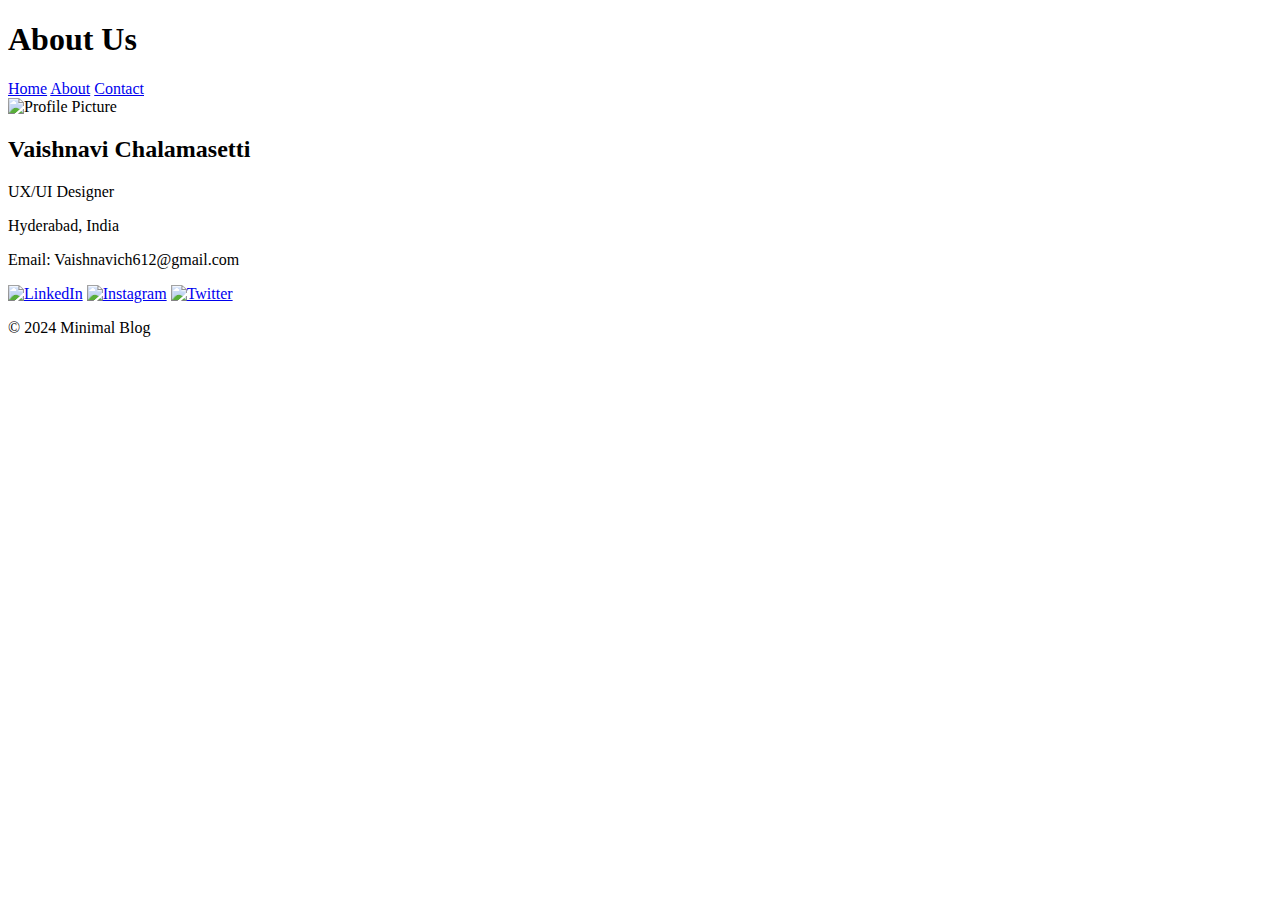
==== about.html @ c7c8a8a0 "about html added" ====
<!DOCTYPE html>
<html lang="en">
<head>
    <meta charset="UTF-8">
    <meta name="viewport" content="width=device-width, initial-scale=1.0">
    <title>About - Minimal Blog</title>
    <link rel="stylesheet" href="styles.css">
</head>
<body>
    <header>
        <div class="container header-container">
            <h1 class="logo">About Us</h1>
            <nav>
                <a href="index.html">Home</a>
                <a href="about.html">About</a>
                <a href="contact.html">Contact</a>
            </nav>
        </div>
    </header>
    <main>
        <div class="container">
            <section class="about-card">
                <img src="profile-picture.jpg" alt="Profile Picture" class="profile-picture">
                <div class="about-content">
                    <h2>Vaishnavi Chalamasetti</h2>
                    <p>UX/UI Designer</p>
                    <p>Hyderabad, India</p>
                    <p>Email: Vaishnavich612@gmail.com</p>
                    <div class="social-links">
                        <a href="#"><img src="linkedin-icon.png" alt="LinkedIn"></a>
                        <a href="#"><img src="instagram-icon.png" alt="Instagram"></a>
                        <a href="#"><img src="twitter-icon.png" alt="Twitter"></a>
                    </div>
                </div>
            </section>
        </div>
    </main>
    <footer>
        <div class="container">
            <p>&copy; 2024 Minimal Blog</p>
        </div>
    </footer>
</body>
</html>
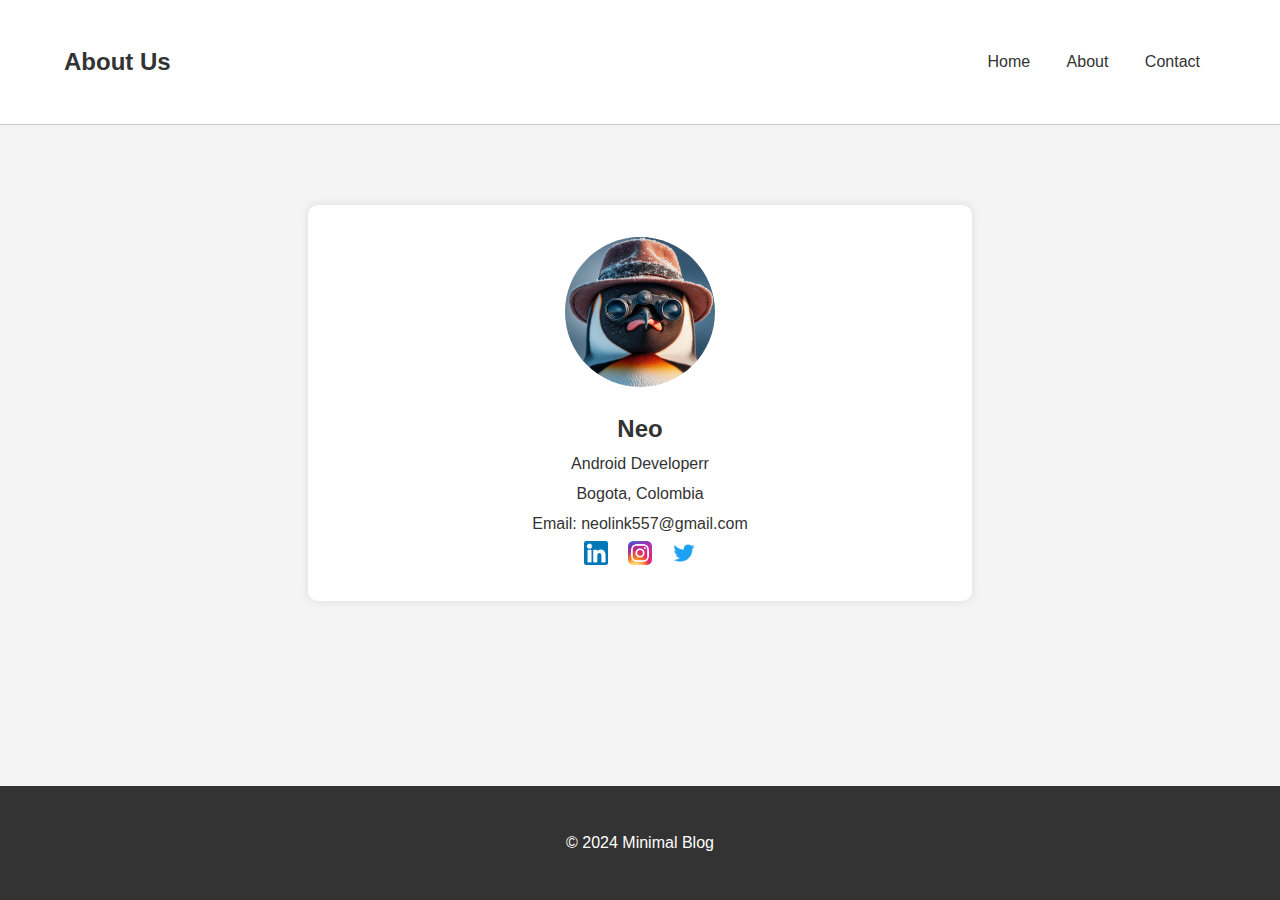
==== commit 0269691f: "images implemented" ====
--- a/about.html
+++ b/about.html
@@ -20,12 +20,12 @@
     <main>
         <div class="container">
             <section class="about-card">
-                <img src="profile-picture.jpg" alt="Profile Picture" class="profile-picture">
+                <img src="profile-picture.jpeg" alt="Profile Picture" class="profile-picture">
                 <div class="about-content">
-                    <h2>Vaishnavi Chalamasetti</h2>
-                    <p>UX/UI Designer</p>
-                    <p>Hyderabad, India</p>
-                    <p>Email: Vaishnavich612@gmail.com</p>
+                    <h2>Neo</h2>
+                    <p>Android Developerr</p>
+                    <p>Bogota, Colombia</p>
+                    <p>Email: neolink557@gmail.com</p>
                     <div class="social-links">
                         <a href="#"><img src="linkedin-icon.png" alt="LinkedIn"></a>
                         <a href="#"><img src="instagram-icon.png" alt="Instagram"></a>
--- a/styles.css
+++ b/styles.css
@@ -0,0 +1,324 @@
+body {
+    font-family: Arial, sans-serif;
+    margin: 0;
+    padding: 0;
+    background-color: #f4f4f4;
+    color: #333;
+    display: flex;
+    flex-direction: column;
+    min-height: 100vh;
+}
+
+.container {
+    width: 90%;
+    max-width: 1200px;
+    margin: 0 auto;
+    padding: 1rem;
+}
+
+.header-container {
+    display: flex;
+    justify-content: space-between;
+    align-items: center;
+}
+
+header {
+    background-color: #fff;
+    border-bottom: 1px solid #ccc;
+    padding: 1rem 0;
+}
+
+header .logo {
+    font-size: 1.5rem;
+    font-weight: bold;
+}
+
+nav a {
+    color: #333;
+    margin: 0 1rem;
+    text-decoration: none;
+}
+
+nav a:hover {
+    text-decoration: underline;
+}
+
+.search-bar {
+    display: flex;
+}
+
+.search-bar input {
+    padding: 0.5rem;
+    border: 1px solid #ccc;
+    border-radius: 3px 0 0 3px;
+}
+
+.search-bar button {
+    padding: 0.5rem;
+    border: 1px solid #ccc;
+    border-left: 0;
+    border-radius: 0 3px 3px 0;
+    background-color: #333;
+    color: #fff;
+    cursor: pointer;
+}
+
+.search-bar button:hover {
+    background-color: #555;
+}
+
+main {
+    padding: 2rem 0;
+    flex: 1;
+}
+
+.featured-post {
+    display: flex;
+    background: #fff;
+    padding: 2rem;
+    margin-bottom: 2rem;
+    border-radius: 5px;
+    box-shadow: 0 0 10px rgba(0, 0, 0, 0.1);
+}
+
+.featured-post img {
+    width: 40%;
+    border-radius: 5px;
+    margin-right: 2rem;
+}
+
+.featured-post .content {
+    flex: 1;
+}
+
+.featured-post h2 {
+    margin-top: 0;
+}
+
+.featured-post p {
+    color: #666;
+}
+
+.featured-post a {
+    display: inline-block;
+    margin-top: 1rem;
+    color: #007BFF;
+    text-decoration: none;
+}
+
+.featured-post a:hover {
+    text-decoration: underline;
+}
+
+.posts {
+    display: flex;
+    flex-wrap: wrap;
+    gap: 2rem;
+}
+
+.post {
+    background: #fff;
+    padding: 1rem;
+    flex: 1 1 calc(33% - 2rem);
+    box-shadow: 0 0 10px rgba(0, 0, 0, 0.1);
+    border-radius: 5px;
+    text-align: center;
+}
+
+.post img {
+    width: 100%;
+    border-radius: 5px;
+}
+
+.post h3 {
+    margin-top: 1rem;
+}
+
+.post p {
+    color: #666;
+}
+
+.post a {
+    display: inline-block;
+    margin-top: 1rem;
+    color: #007BFF;
+    text-decoration: none;
+}
+
+.post a:hover {
+    text-decoration: underline;
+}
+
+.about-card, .contact-form {
+    background: #fff;
+    padding: 2rem;
+    border-radius: 10px;
+    box-shadow: 0 0 10px rgba(0, 0, 0, 0.1);
+    max-width: 600px;
+    margin: 2rem auto;
+    text-align: center;
+}
+
+.about-card {
+    padding: 2rem;
+}
+
+.profile-picture {
+    width: 150px;
+    height: 150px;
+    border-radius: 50%;
+    margin-bottom: 1rem;
+}
+
+.about-content h2 {
+    margin: 0.5rem 0;
+}
+
+.about-content p {
+    margin: 0.25rem 0;
+    padding: 0.25rem 0;
+}
+
+.social-links a {
+    margin: 0 0.5rem;
+    display: inline-block;
+}
+
+.social-links img {
+    width: 24px;
+    height: 24px;
+}
+
+label {
+    display: block;
+    margin-top: 1rem;
+    text-align: left;
+}
+
+.rounded-input {
+    width: 100%;
+    padding: 0.75rem;
+    margin-top: 0.5rem;
+    border: 1px solid #ccc;
+    border-radius: 25px;
+}
+
+textarea.rounded-input {
+    height: 100px;
+    resize: vertical;
+}
+
+.submit-button {
+    margin-top: 1rem;
+    padding: 0.75rem 1.5rem;
+    border: none;
+    border-radius: 25px;
+    background-color: #333;
+    color: #fff;
+    cursor: pointer;
+}
+
+.submit-button:hover {
+    background-color: #555;
+}
+
+footer {
+    background-color: #333;
+    color: #fff;
+    text-align: center;
+    padding: 1rem 0;
+    margin-top: auto;
+}
+
+/* New styles for expandable text */
+.expandable {
+    max-height: 3rem; /* Adjust according to the number of lines you want to show */
+    overflow: hidden;
+    position: relative;
+    transition: max-height 0.5s ease-in-out;
+}
+
+.expandable {
+    max-height: 3.6rem; /* Set to two lines of text plus a bit extra */
+    overflow: hidden;
+    position: relative;
+    line-height: 1.8; /* Adjust line-height to match the height of two lines */
+}
+
+.expandable[data-expanded="true"] {
+    max-height: 1000px; /* Ensure this is sufficiently large to fit the expanded content */
+}
+
+.expandable::after {
+    content: '';
+    position: absolute;
+    bottom: 0;
+    right: 0;
+    width: 4rem; /* Width of the ellipsis area */
+    height: 1.8rem; /* Height of two lines */
+    background: linear-gradient(to right, rgba(255, 255, 255, 0), #fff 80%); /* Gradient effect */
+}
+
+
+.read-more {
+    margin-top: 1rem;
+    color: #007BFF;
+    background: none;
+    border: none;
+    cursor: pointer;
+    text-decoration: underline;
+}
+
+.read-more:hover {
+    text-decoration: none;
+}
+
+.post {
+    background-color: #fff;
+    padding: 1rem;
+    border-radius: 5px;
+    box-shadow: 0 0 10px rgba(0, 0, 0, 0.1);
+    text-align: center;
+    overflow: hidden; /* Ensure content doesn't overflow when expanded */
+}
+
+.post-image {
+    background-size: cover;
+    background-position: center;
+    width: 100%;
+    height: 200px; /* Initial height, adjust as needed */
+    transition: height 0.3s ease; /* Smooth transition when expanding */
+}
+
+.post-content {
+    padding-top: 1rem; /* Adjust spacing between image and content */
+}
+
+.post.expanded .post-image {
+    height: 400px; /* Expanded height, adjust as needed */
+}
+
+.featured-post {
+    display: flex;
+    background-color: #fff;
+    border-radius: 5px;
+    box-shadow: 0 0 10px rgba(0, 0, 0, 0.1);
+    overflow: hidden; /* Ensure content doesn't overflow when expanded */
+}
+
+.featured-image {
+    background-size: cover;
+    background-position: center;
+    width: 40%;
+    height: 200px; /* Initial height, adjust as needed */
+    transition: height 0.3s ease; /* Smooth transition when expanding */
+}
+
+.content {
+    padding: 1rem;
+    flex: 1;
+}
+
+.featured-post.expanded .featured-image {
+    height: 400px; /* Expanded height, adjust as needed */
+}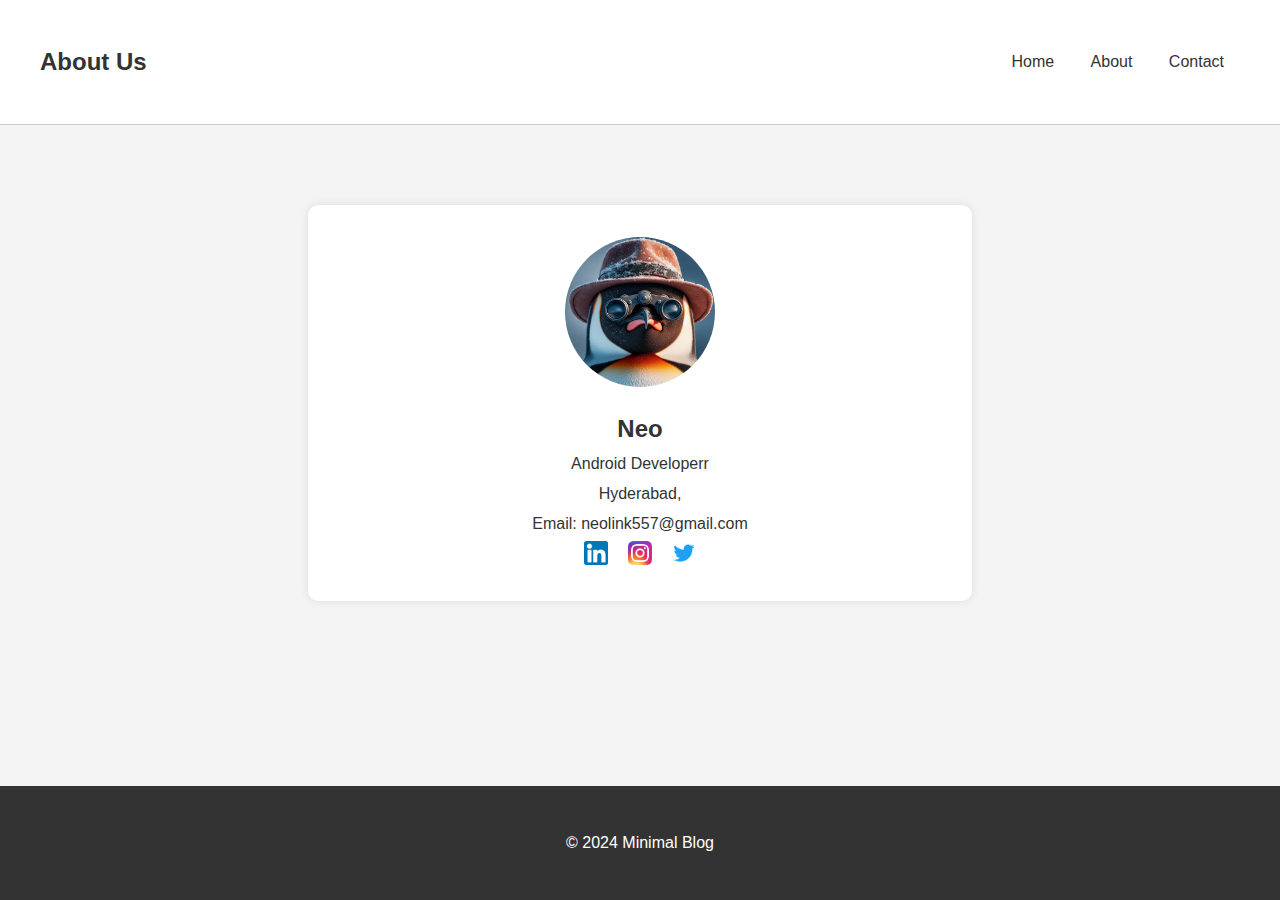
==== commit 5f865c94: "responsive ui" ====
--- a/about.html
+++ b/about.html
@@ -24,7 +24,7 @@
                 <div class="about-content">
                     <h2>Neo</h2>
                     <p>Android Developerr</p>
-                    <p>Bogota, Colombia</p>
+                    <p>Hyderabad, </p>
                     <p>Email: neolink557@gmail.com</p>
                     <div class="social-links">
                         <a href="#"><img src="linkedin-icon.png" alt="LinkedIn"></a>
--- a/styles.css
+++ b/styles.css
@@ -20,6 +20,7 @@
     display: flex;
     justify-content: space-between;
     align-items: center;
+    width: 100%;
 }
 
 header {
@@ -321,4 +322,89 @@
 
 .featured-post.expanded .featured-image {
     height: 400px; /* Expanded height, adjust as needed */
-}+}
+
+
+/* Media query for screens smaller than 768px (typical mobile screens) */
+@media (max-width: 768px) {
+    .featured-post {
+        flex-direction: column; /* Change layout to stack vertically */
+    }
+
+    .featured-image {
+        width: 100%;
+        height: 200px; /* Adjust as needed */
+    }
+
+    .content {
+        padding: 1rem;
+    }
+
+    .posts {
+        flex-direction: column; /* Change layout to stack posts vertically */
+    }
+
+    .post {
+        flex: 1 1 100%; /* Each post takes full width */
+        margin-bottom: 2rem; /* Add some space between posts */
+    }
+}
+
+.menu-toggle {
+    display: none; /* Hide the toggle button by default */
+}
+
+.sidebar-menu {
+    position: fixed;
+    top: 0;
+    left: -250px; /* Off-screen initially */
+    width: 250px;
+    height: 100vh;
+    background-color: #333;
+    padding-top: 60px; /* Adjust according to header height */
+    transition: left 0.3s ease;
+    z-index: 1000;
+}
+
+.sidebar-menu a {
+    display: block;
+    color: #fff;
+    padding: 1rem;
+    text-decoration: none;
+}
+
+.sidebar-menu a:hover {
+    background-color: #555;
+}
+
+/* Media query for screens smaller than 768px (typical mobile screens) */
+@media (max-width: 768px) {
+    .header-container {
+        justify-content: flex-start; /* Adjust alignment for smaller screens */
+    }
+    .nav-menu {
+        display: none; /* Hide the navigation links */
+    }
+
+    .menu-toggle {
+        display: flex; /* Display the toggle button for smaller screens */
+        background: none;
+        border: none;
+        font-size: 1.5rem;
+        cursor: pointer;
+        order: 2; /* Move the menu icon to the right */
+    }
+
+    .logo {
+        order: 1; /* Move the title to the left */
+    }
+
+    .sidebar-menu {
+        width: 200px; /* Adjust width for smaller screens */
+    }
+
+    /* Adjust the position of the sidebar menu when toggled */
+    .sidebar-menu.active {
+        left: 0;
+    }
+}
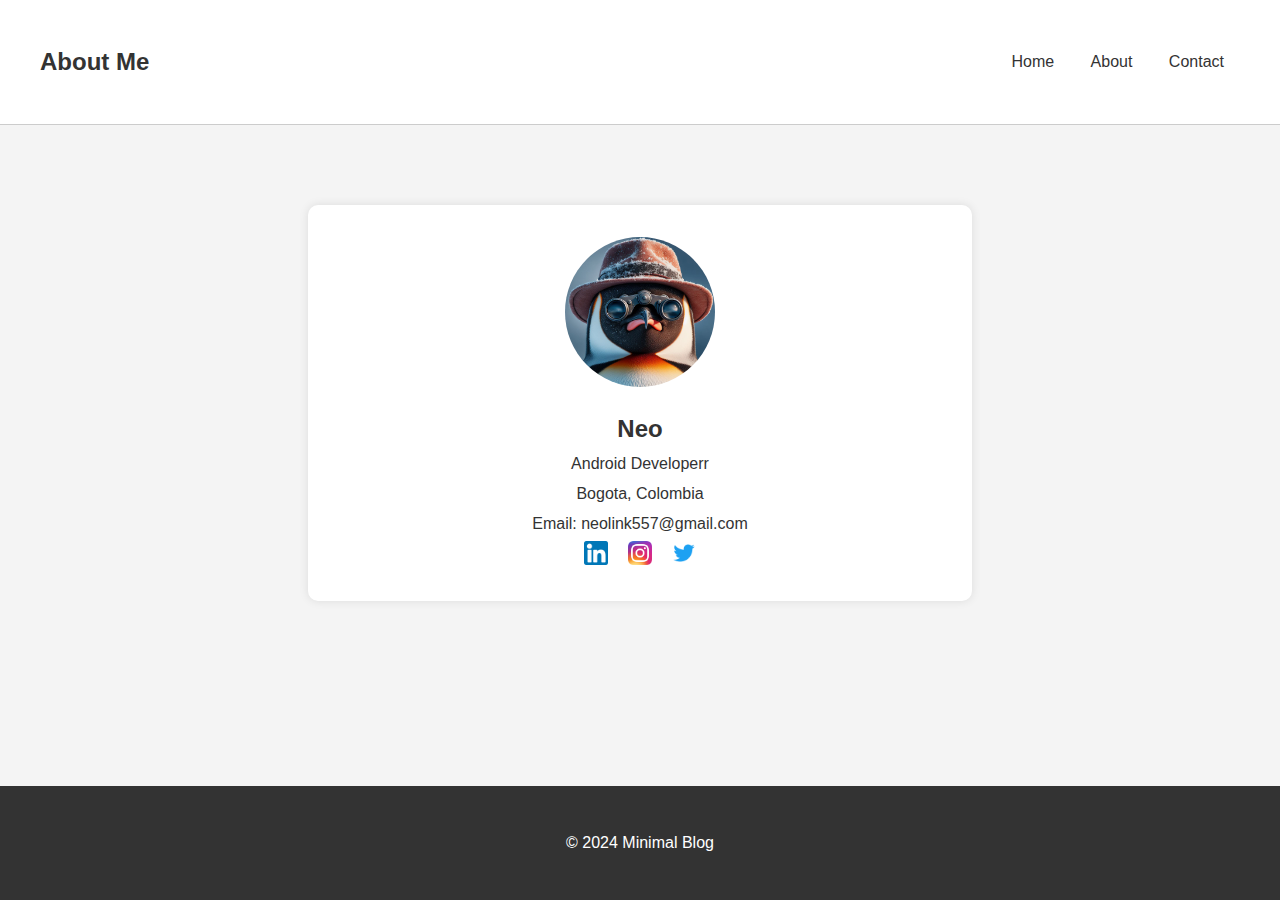
==== commit f33a0cec: "responsive ui" ====
--- a/about.html
+++ b/about.html
@@ -9,7 +9,7 @@
 <body>
     <header>
         <div class="container header-container">
-            <h1 class="logo">About Us</h1>
+            <h1 class="logo">About Me</h1>
             <nav>
                 <a href="index.html">Home</a>
                 <a href="about.html">About</a>
@@ -24,7 +24,7 @@
                 <div class="about-content">
                     <h2>Neo</h2>
                     <p>Android Developerr</p>
-                    <p>Hyderabad, </p>
+                    <p>Bogota, Colombia </p>
                     <p>Email: neolink557@gmail.com</p>
                     <div class="social-links">
                         <a href="#"><img src="linkedin-icon.png" alt="LinkedIn"></a>
--- a/styles.css
+++ b/styles.css
@@ -326,33 +326,8 @@
 
 
 /* Media query for screens smaller than 768px (typical mobile screens) */
-@media (max-width: 768px) {
-    .featured-post {
-        flex-direction: column; /* Change layout to stack vertically */
-    }
-
-    .featured-image {
-        width: 100%;
-        height: 200px; /* Adjust as needed */
-    }
-
-    .content {
-        padding: 1rem;
-    }
-
-    .posts {
-        flex-direction: column; /* Change layout to stack posts vertically */
-    }
-
-    .post {
-        flex: 1 1 100%; /* Each post takes full width */
-        margin-bottom: 2rem; /* Add some space between posts */
-    }
-}
-
-.menu-toggle {
-    display: none; /* Hide the toggle button by default */
-}
+
+
 
 .sidebar-menu {
     position: fixed;
@@ -378,7 +353,44 @@
 }
 
 /* Media query for screens smaller than 768px (typical mobile screens) */
+@media (min-width: 769px) {
+    .header-container {
+        justify-content: space-between; /* Adjust alignment for smaller screens */
+    }
+    .nav-menu-mobile {
+        display: none; /* Hide the navigation links */
+    }
+
+    .menu-toggle {
+    display: none; /* Hide the toggle button by default */
+}
+}
+
+
+/* Media query for screens smaller than 768px (typical mobile screens) */
 @media (max-width: 768px) {
+    .featured-post {
+        flex-direction: column; /* Change layout to stack vertically */
+    }
+
+    .featured-image {
+        width: 100%;
+        height: 200px; /* Adjust as needed */
+    }
+
+    .content {
+        padding: 1rem;
+    }
+
+    .posts {
+        flex-direction: column; /* Change layout to stack posts vertically */
+    }
+
+    .post {
+        flex: 1 1 100%; /* Each post takes full width */
+        margin-bottom: 2rem; /* Add some space between posts */
+    }
+
     .header-container {
         justify-content: flex-start; /* Adjust alignment for smaller screens */
     }
